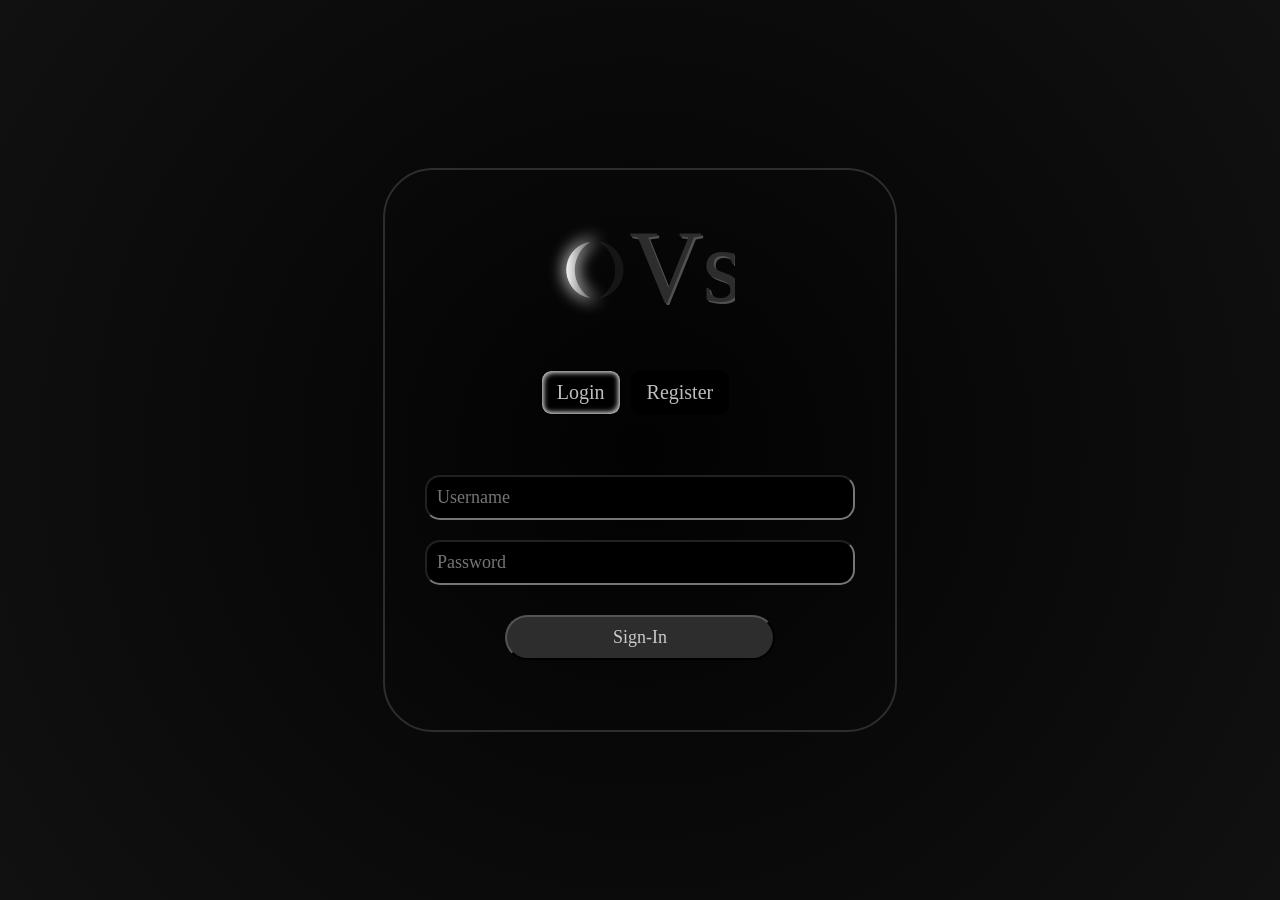
==== web/pages/account.html @ e083601d "fix: Corrections of bugs on content page" ====
<!DOCTYPE html>
<html lang="en">
<head>
    <meta charset="UTF-8">
    <meta name="viewport" content="width=device-width, initial-scale=1.0">
    <title>MoonVs: Profile</title>
    <link rel="stylesheet" href="../styles/account.css">
    <link rel="shortcut icon" href="../assets/images/logos/Logo-W-Symbol.svg" type="image/x-icon">
</head>
<script>
    const session = JSON.parse(sessionStorage.getItem('session'));
    const now = new Date().getTime();

    if (!session || now > session.expiration) {
        window.location.href = './auth.html';
    }
</script>
<body>
    <header>
        <a href="../index.html"><img src="../assets/images/logos/Logo-Black.svg" id="logo"></a>
        <nav>
            <a href="./account.html">Account</a>
        </nav>
    </header>
    <main>
        <h2 id="username"></h2>
        <div id="profile">
            <form onsubmit="saveProfile(); return false;">
                <textarea name="biography" id="biography" cols="30" rows="3" placeholder="Write down a cool bio!" maxlength="255"></textarea>
                <button type="submit" style="flex-basis: 100%;">Save</button>
            </form>
        </div>
        <div>
            <form onsubmit="editAccount(); return false">
                <input type="text" name="username" id="editUsername" placeholder="New Username">
                <input type="email" name="email" id="editEmail" placeholder="New E-Mail">
                <button type="submit">Save</button>
                <button type="reset" class="cancel">Cancel</button>
            </form>
        </div>
        <div>
            <form onsubmit="changePassword(); return false">
                <input type="password" name="password" id="editPassword" placeholder="New Password">
                <input type="password" name="password" id="confirmPassword" placeholder="Confirm Password">
                <button type="submit">Save</button>
                <button type="reset" class="cancel">Cancel</button>
            </form>
        </div>
        <div>
            <form onsubmit="deleteAccount(); return false">
                <input type="text" name="deleteUsername" id="deleteUsername" placeholder="Username">
                <input type="password" name="deletePassword" id="deletePassword" placeholder="Password">
                <button id="delete">Delete Account</button>
            </form>
        </div>
    </main>
    <footer>
        <div id="attribution">
            <p>This website uses TMDB and the TMDB APIs but is not endorsed, certified, or otherwise approved by TMDB.</p>
            <img src="../assets/images/attribution/tmdb.svg" alt="">
        </div>
        <div id="project">
            <h3>The Project</h3>
            <ul>
                <a href="https://luanpozzobon.github.io/luanpozzobon_site/pages/projects/moonvs/moonvs.html" target="_blank" rel="external"><li>About MoonVs</li></a>
                <a href="mailto:luanpozzobon@gmail.com"><li>Have any Suggestions?</li></a>
            </ul>
        </div>
        <div id="author">
            <h3>The Author</h3>
            <ul>
                <a href="https://luanpozzobon.github.io/luanpozzobon_site/pages/about.html" target="_blank" rel="author"><li>About the Author</li></a>
                <a href="https://github.com/luanpozzobon"><li>Github</li></a>
                <a href="https://www.linkedin.com/in/luanpozzobon/"><li>LinkedIn</li></a>
            </ul>
        </div>
    </footer>
</body>
<script src="../scripts/account.js"></script>
</html>
---- web/styles/account.css ----
@import url(./style.css);

* {
    color: var(--font-color);
}

main {
    max-width: 1200px;
    margin: auto;
    margin-bottom: 150px;
}

main div {
    width: 99%;

    margin: 20px auto;
    border-radius: 25px;
    border: 3px solid var(--gray);
}

form {
    flex-basis: 100%;
    padding: 20px;
    display: flex;
    flex-wrap: wrap;
    justify-content: space-between;
    
}

textarea {
    display: block;
    flex-basis: 100%;
    margin: auto;
    background-color: black;
    padding: 10px;
    border-radius: 25px;
    border: 1px solid var(--font-color);
}


input {
    flex-basis: 100%;
    background-color: black;
    padding: 10px;
    margin: 10px auto;
    border-radius: 25px;
    border: 1px solid var(--font-color);
}

button {
    flex-basis: 45%;
    background-color: rgba(172, 255, 47, 0.5);
    border: 1px solid var(--font-color);
    padding: 10px 20px;
    margin: 10px;
    border-radius: 25px;
    cursor: pointer;
}

.cancel {
    background-color: var(--gray);
}

#delete {
    flex-basis: 100%;
    background-color: rgba(255, 0, 0, 0.5);
    width: 100%;
}
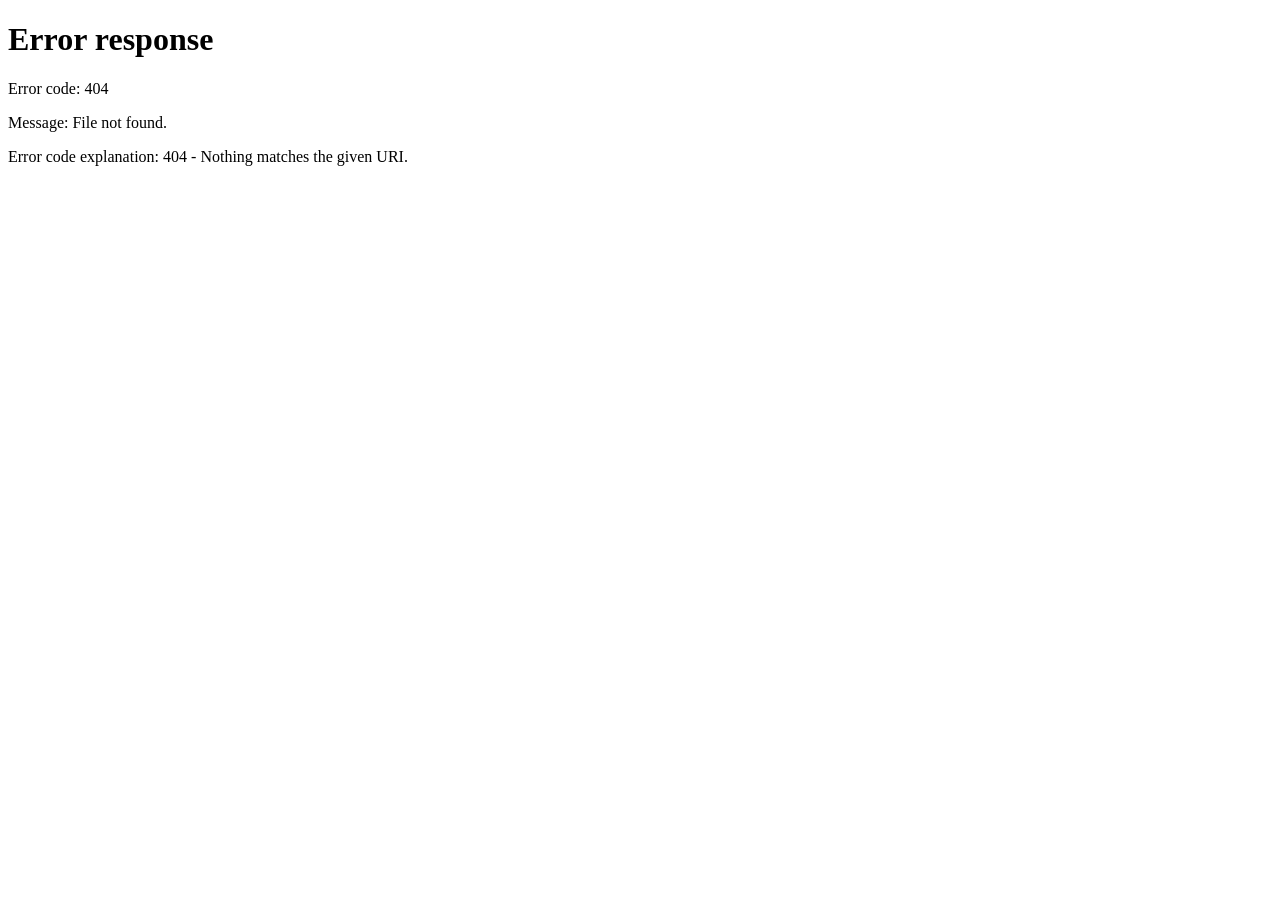
==== commit cfca3292: "chore: Config adjustments" ====
--- a/web/pages/account.html
+++ b/web/pages/account.html
@@ -3,17 +3,13 @@
 <head>
     <meta charset="UTF-8">
     <meta name="viewport" content="width=device-width, initial-scale=1.0">
-    <title>MoonVs: Profile</title>
+    <script src="../scripts/config.js"></script>
     <link rel="stylesheet" href="../styles/account.css">
     <link rel="shortcut icon" href="../assets/images/logos/Logo-W-Symbol.svg" type="image/x-icon">
+    <title>MoonVs: Profile</title>
 </head>
 <script>
-    const session = JSON.parse(sessionStorage.getItem('session'));
-    const now = new Date().getTime();
-
-    if (!session || now > session.expiration) {
-        window.location.href = './auth.html';
-    }
+    checkAuth();
 </script>
 <body>
     <header>
